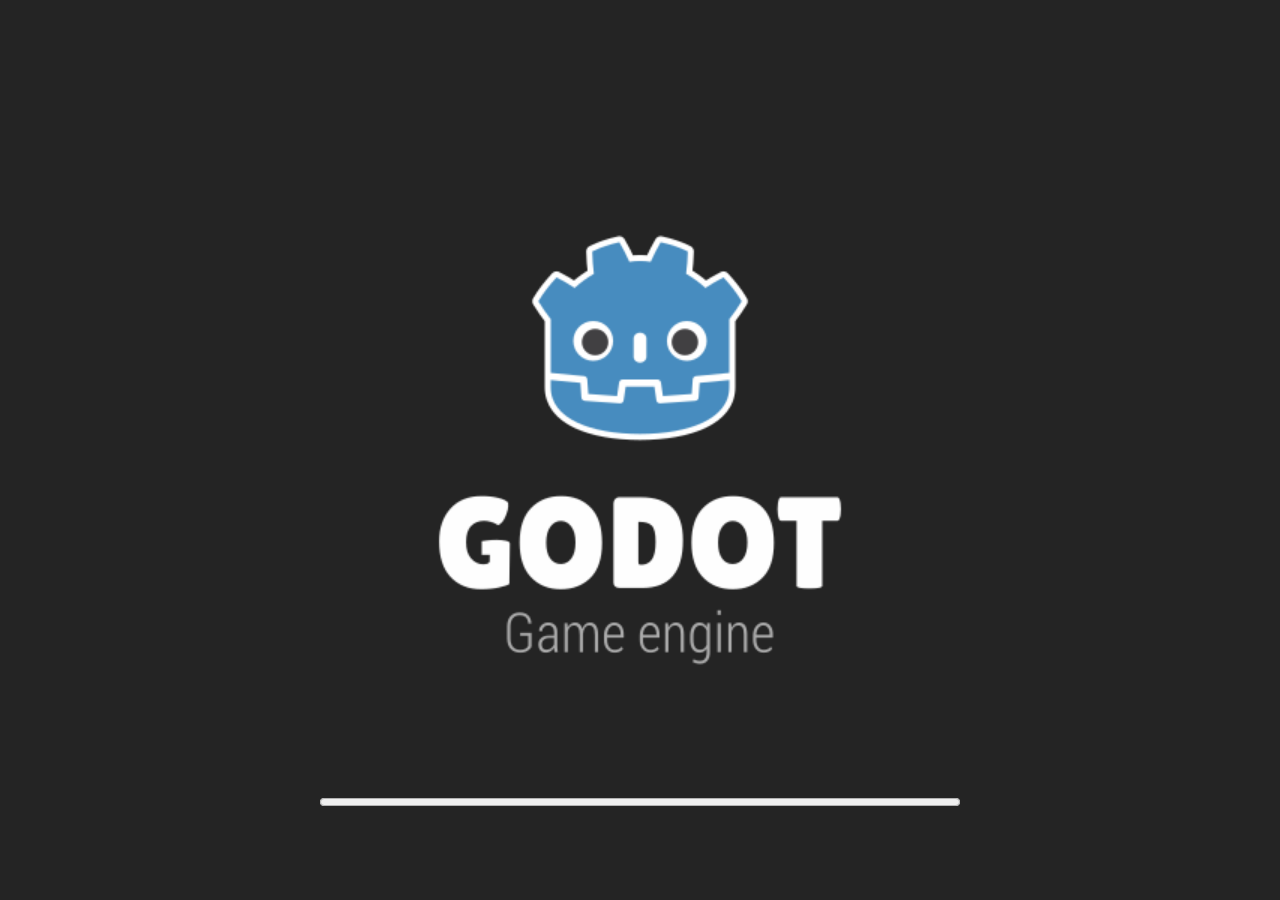
==== walker/index.html @ 22bcba07 "Basic walker demo" ====
<!DOCTYPE html>
<html lang="en">
	<head>
		<meta charset="utf-8">
		<meta name="viewport" content="width=device-width, user-scalable=no, initial-scale=1.0">
		<title>Procedural Walker</title>
		<style>
html, body, #canvas {
	margin: 0;
	padding: 0;
	border: 0;
}

body {
	color: white;
	background-color: black;
	overflow: hidden;
	touch-action: none;
}

#canvas {
	display: block;
}

#canvas:focus {
	outline: none;
}

#status, #status-splash, #status-progress {
	position: absolute;
	left: 0;
	right: 0;
}

#status, #status-splash {
	top: 0;
	bottom: 0;
}

#status {
	background-color: #242424;
	display: flex;
	flex-direction: column;
	justify-content: center;
	align-items: center;
	visibility: hidden;
}

#status-splash {
	max-height: 100%;
	max-width: 100%;
	margin: auto;
}

#status-splash.show-image--false {
	display: none;
}

#status-splash.fullsize--true {
	height: 100%;
	width: 100%;
	object-fit: contain;
}

#status-splash.use-filter--false {
	image-rendering: pixelated;
}

#status-progress, #status-notice {
	display: none;
}

#status-progress {
	bottom: 10%;
	width: 50%;
	margin: 0 auto;
}

#status-notice {
	background-color: #5b3943;
	border-radius: 0.5rem;
	border: 1px solid #9b3943;
	color: #e0e0e0;
	font-family: 'Noto Sans', 'Droid Sans', Arial, sans-serif;
	line-height: 1.3;
	margin: 0 2rem;
	overflow: hidden;
	padding: 1rem;
	text-align: center;
	z-index: 1;
}
		</style>
		
	</head>
	<body>
		<canvas id="canvas">
			Your browser does not support the canvas tag.
		</canvas>

		<noscript>
			Your browser does not support JavaScript.
		</noscript>

		<div id="status">
			<img id="status-splash" class="show-image--true fullsize--true use-filter--true" src="index.png" alt="">
			<progress id="status-progress"></progress>
			<div id="status-notice"></div>
		</div>

		<script src="index.js"></script>
		<script>
const GODOT_CONFIG = {"args":[],"canvasResizePolicy":2,"emscriptenPoolSize":8,"ensureCrossOriginIsolationHeaders":true,"executable":"index","experimentalVK":false,"fileSizes":{"index.pck":58060,"index.wasm":37700666},"focusCanvas":true,"gdextensionLibs":[],"godotPoolSize":4};
const GODOT_THREADS_ENABLED = false;
const engine = new Engine(GODOT_CONFIG);

(function () {
	const statusOverlay = document.getElementById('status');
	const statusProgress = document.getElementById('status-progress');
	const statusNotice = document.getElementById('status-notice');

	let initializing = true;
	let statusMode = '';

	function setStatusMode(mode) {
		if (statusMode === mode || !initializing) {
			return;
		}
		if (mode === 'hidden') {
			statusOverlay.remove();
			initializing = false;
			return;
		}
		statusOverlay.style.visibility = 'visible';
		statusProgress.style.display = mode === 'progress' ? 'block' : 'none';
		statusNotice.style.display = mode === 'notice' ? 'block' : 'none';
		statusMode = mode;
	}

	function setStatusNotice(text) {
		while (statusNotice.lastChild) {
			statusNotice.removeChild(statusNotice.lastChild);
		}
		const lines = text.split('\n');
		lines.forEach((line) => {
			statusNotice.appendChild(document.createTextNode(line));
			statusNotice.appendChild(document.createElement('br'));
		});
	}

	function displayFailureNotice(err) {
		console.error(err);
		if (err instanceof Error) {
			setStatusNotice(err.message);
		} else if (typeof err === 'string') {
			setStatusNotice(err);
		} else {
			setStatusNotice('An unknown error occurred.');
		}
		setStatusMode('notice');
		initializing = false;
	}

	const missing = Engine.getMissingFeatures({
		threads: GODOT_THREADS_ENABLED,
	});

	if (missing.length !== 0) {
		if (GODOT_CONFIG['serviceWorker'] && GODOT_CONFIG['ensureCrossOriginIsolationHeaders'] && 'serviceWorker' in navigator) {
			let serviceWorkerRegistrationPromise;
			try {
				serviceWorkerRegistrationPromise = navigator.serviceWorker.getRegistration();
			} catch (err) {
				serviceWorkerRegistrationPromise = Promise.reject(new Error('Service worker registration failed.'));
			}
			// There's a chance that installing the service worker would fix the issue
			Promise.race([
				serviceWorkerRegistrationPromise.then((registration) => {
					if (registration != null) {
						return Promise.reject(new Error('Service worker already exists.'));
					}
					return registration;
				}).then(() => engine.installServiceWorker()),
				// For some reason, `getRegistration()` can stall
				new Promise((resolve) => {
					setTimeout(() => resolve(), 2000);
				}),
			]).then(() => {
				// Reload if there was no error.
				window.location.reload();
			}).catch((err) => {
				console.error('Error while registering service worker:', err);
			});
		} else {
			// Display the message as usual
			const missingMsg = 'Error\nThe following features required to run Godot projects on the Web are missing:\n';
			displayFailureNotice(missingMsg + missing.join('\n'));
		}
	} else {
		setStatusMode('progress');
		engine.startGame({
			'onProgress': function (current, total) {
				if (current > 0 && total > 0) {
					statusProgress.value = current;
					statusProgress.max = total;
				} else {
					statusProgress.removeAttribute('value');
					statusProgress.removeAttribute('max');
				}
			},
		}).then(() => {
			setStatusMode('hidden');
		}, displayFailureNotice);
	}
}());
		</script>
	</body>
</html>
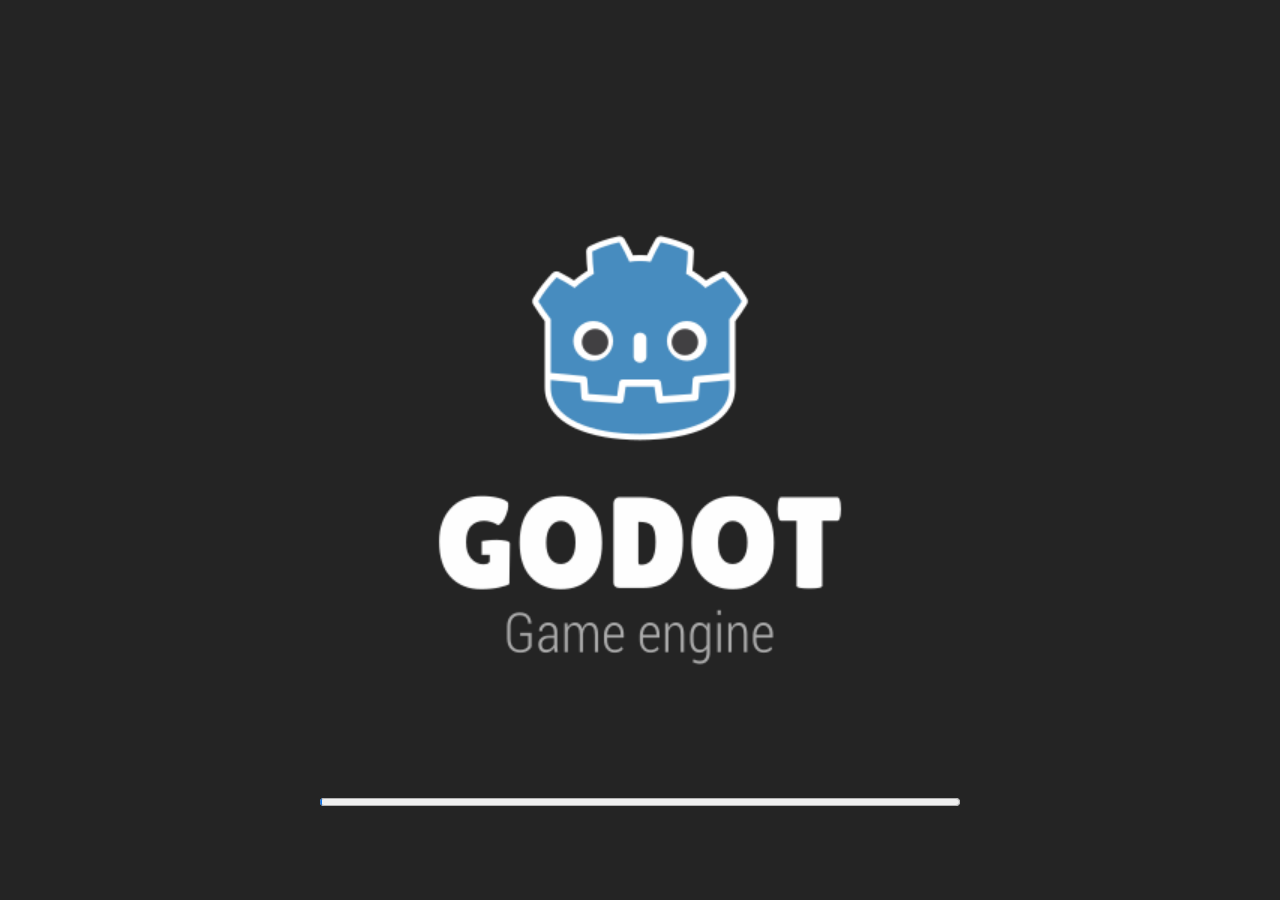
==== commit e43f83ab: "Latest updates to walker" ====
--- a/walker/index.html
+++ b/walker/index.html
@@ -109,7 +109,7 @@
 
 		<script src="index.js"></script>
 		<script>
-const GODOT_CONFIG = {"args":[],"canvasResizePolicy":2,"emscriptenPoolSize":8,"ensureCrossOriginIsolationHeaders":true,"executable":"index","experimentalVK":false,"fileSizes":{"index.pck":58060,"index.wasm":37700666},"focusCanvas":true,"gdextensionLibs":[],"godotPoolSize":4};
+const GODOT_CONFIG = {"args":[],"canvasResizePolicy":2,"emscriptenPoolSize":8,"ensureCrossOriginIsolationHeaders":true,"executable":"index","experimentalVK":false,"fileSizes":{"index.pck":156016,"index.wasm":35754592},"focusCanvas":true,"gdextensionLibs":[],"godotPoolSize":4};
 const GODOT_THREADS_ENABLED = false;
 const engine = new Engine(GODOT_CONFIG);
 
